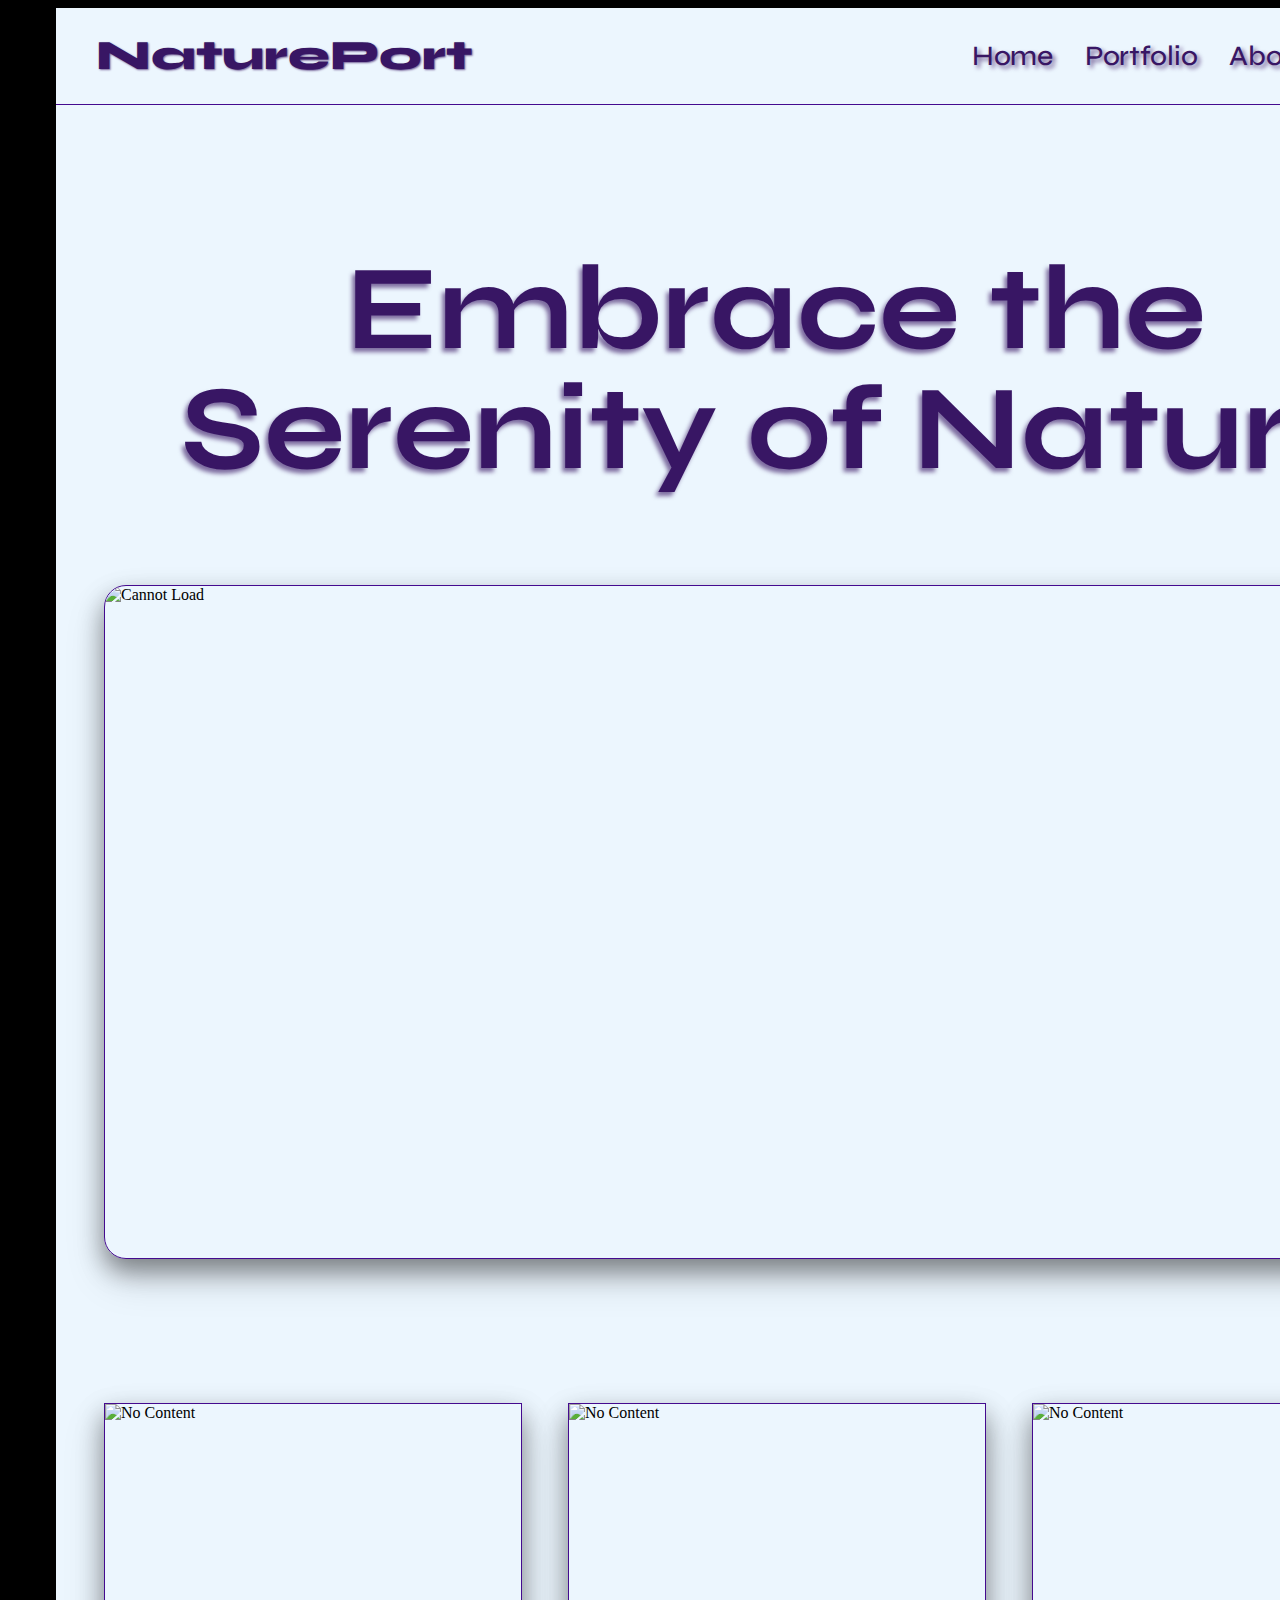
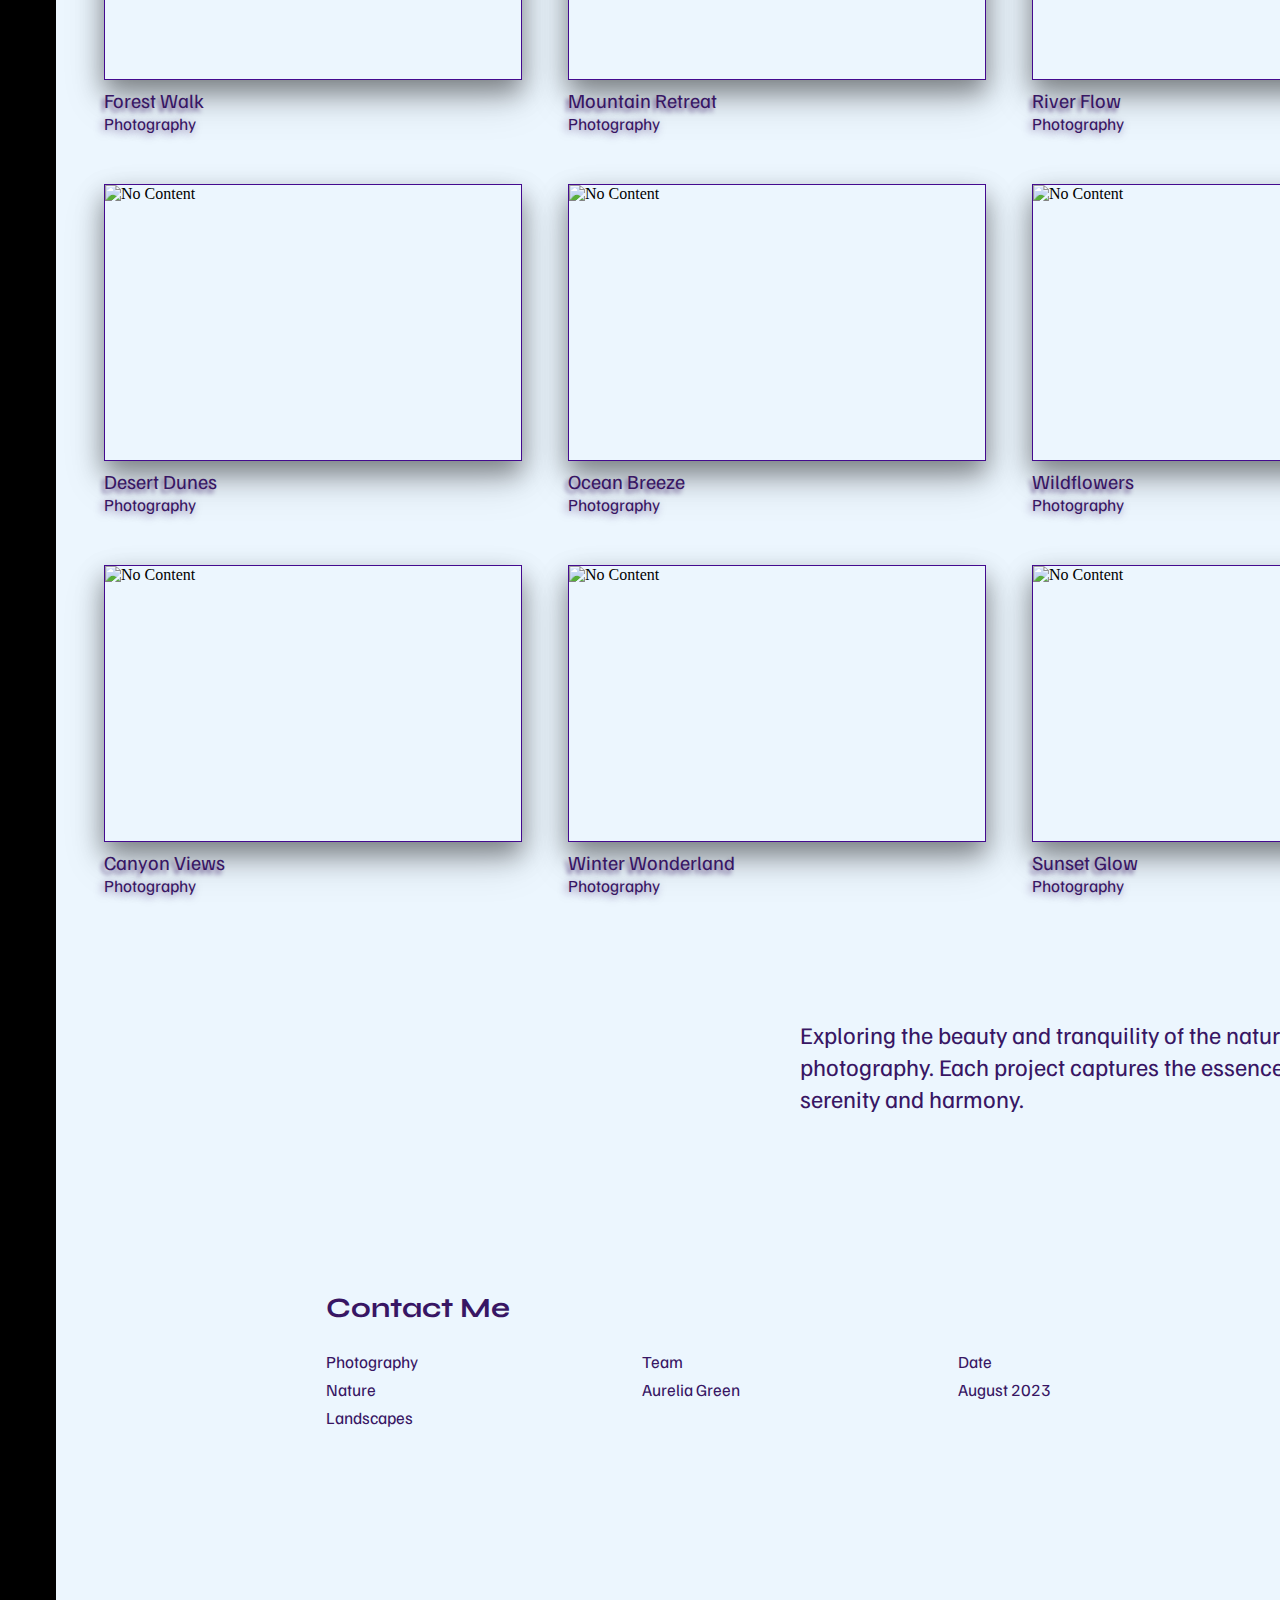
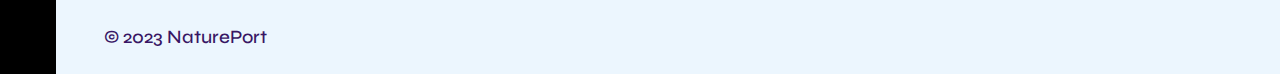
==== index.html @ 9fba2d29 "Deploy" ====
<!DOCTYPE html>
<html lang="en">
<head>
    <meta charset="UTF-8">
    <meta name="viewport" content="width=device-width, initial-scale=1.0">
    <link rel="preconnect" href="https://fonts.googleapis.com">
    <link rel="preconnect" href="https://fonts.gstatic.com" crossorigin>
    <link href="https://fonts.googleapis.com/css2?family=Familjen+Grotesk:ital,wght@0,400..700;1,400..700&family=Space+Mono:ital,wght@0,400;0,700;1,400;1,700&family=Syne:wght@400..800&display=swap" rel="stylesheet">
    <link rel="preconnect" href="https://fonts.googleapis.com">
    <link rel="preconnect" href="https://fonts.gstatic.com" crossorigin>
    <link href="https://fonts.googleapis.com/css2?family=Space+Mono:ital,wght@0,400;0,700;1,400;1,700&family=Syne:wght@400..800&display=swap" rel="stylesheet">
    <link rel="preconnect" href="https://fonts.googleapis.com">
    <link rel="preconnect" href="https://fonts.gstatic.com" crossorigin>
    <link href="https://fonts.googleapis.com/css2?family=Syne:wght@400..800&display=swap" rel="stylesheet">
    <link rel="stylesheet" href="capstone.css">
    <title>NaturePort</title>
</head>
<body>
    <div class="container">
        <div class="title">
            <h1>NaturePort</h1>
        </div>

        <div class="title2">
            <h2>Home</h2>
            <h2>Portfolio</h2>
            <h2>About</h2>
            <h2>Contact</h2>
        </div>
    </div>

    <div class="container2">
        <div class="content">
            <div class="first">
                <h5>Embrace the Serenity of Nature</h5>
                <img src="https://s3-alpha-sig.figma.com/img/91de/c1a8/d7f7d9546821f5ca8e016585865af5c7?Expires=1734912000&Key-Pair-Id=APKAQ4GOSFWCVNEHN3O4&Signature=DdiwvPW1lS5fWxD64xcbgHqzT9naUutQm7zQHlqCvgSKW7Zw3tamJOiIg~HeUlWA-T61ueKqtjWsXJOPK13P3as5RFBHSw-tXiwmHFME-CS6XA3czro1uqgeSIH2SNe7WorTT1lqJSuNHtEB2KhYyc9chYq3VHbdA7xITd2bh-RiTXGdkx2fOIdovnelQo0FleLgKq7AE~XsiJFlGhidDOl8GKE0Q6Ck9dr9~fpntzb8I~~OJse1MMzZIOe2inDPZEb7DUh4N2GgVNbgNEgUYfQJG5zwXpKGqeMAcman4J1u~oAhC57~YzgFZtcCyMcbWYHz-m6nGYt8o5LY9RcmHg__" alt="Cannot Load" class="s1">
            </div>

            <div class="second">
                <div class="row1">
                    <div class="proj">
                        <img src="https://s3-alpha-sig.figma.com/img/ddab/74dc/08d02ea25fc882b8561a48eafc2a3b9b?Expires=1734912000&Key-Pair-Id=APKAQ4GOSFWCVNEHN3O4&Signature=lek3vtmnLu5Kn3OM3WUDhs191RPO1k0mOGfX6NSRtRS7wA8I7H3IOSUKzCokKpFbQaSiIFfGcXWvboM7ZoU8r3BwahXg0AtBal~aBltnapVS6LSM3Kr6fGitJYCnOZwtWi~pUMo9gQ7BJotbO2KviIyXhVmCxdK2zGIdyozoSBopDk0qQ1xxlIylwVNCsXU~PhrdMxIpPLWZtW-Ph0qNp8rHzC-HvEPvM5CFJQyBr5fuDGq9KTXfbk3cAggnBhL4QyyAY5rbH7G-6g9OpX0zMTJMWIAEF9NMe63Fr1WNMabPFXqwGsBRGmcbYGOIQKG-DwBT33eOYFHKzjL~twYluw__" alt="No Content" class="midimg">
                        <div class="text">
                            <h6 class="toph">Forest Walk</h6>
                            <h6 class="bottomh">Photography</h6>
                        </div>
                    </div>
                    <div class="proj">
                        <img src="https://s3-alpha-sig.figma.com/img/bce2/5413/cf9eb91d419363ed24deeda07a744f18?Expires=1734912000&Key-Pair-Id=APKAQ4GOSFWCVNEHN3O4&Signature=V2BwGJ1QyCj4nH6qbMnWjEzg-oGcELRrppVBmd2y4~wdUGPwuVLIbFtA2BdaBsgbswKoLxuy3ebkpCi5n-NnRBQY9XnczTSjBdSySKCNJ2mTqc0N3PePzE5yqmPD9wfK5a4Kt0kGGf4XLYyNdEjqpGKRJHWUm1Yj3CE4PFjQD4fLj~-H9LCS3aCzrQ0pD6rOH5iDhu6hDbuzLm8cRaLUu6TrHCwCcVUpuo5-9W7vaQPv2gOT98lSGHBFDM~ClnYWV4pJCc0B3nvoLjB2KpAOalwweThc5HZbMoVoZisvd8iEG9wlcLEW9OsGOESUMsKvA7Z79WU7YNGSWCuoxdDI~Q__" alt="No Content" class="midimg">
                        <div class="text">
                            <h6 class="toph">Mountain Retreat</h6>
                            <h6 class="bottomh">Photography</h6>
                        </div>
                    </div>
                    <div class="proj">
                        <img src="https://s3-alpha-sig.figma.com/img/d717/fa7a/1a02b8e09365a5456deaac90ca9b86b5?Expires=1734912000&Key-Pair-Id=APKAQ4GOSFWCVNEHN3O4&Signature=odQsxNkL8ZwG55HfNdAM70pXweC1moKBWFw8YrJajTDnpyIWBI3JnCdAcA1IvX39YSJJQ7Qy5qhY-o4~doKV9l6BeWru0eUw-lgi~zf690z0ipsNRy~EXHaSgKxzaWmYYFm-qBkEO17cmMVVf11gjLPSCilichoN4yDUV9GoNF5~sihtWVbqFzvasD0xu46zts5tNoZW4PYAMOdiw4wMz4bSYwJ0Rsjs212H3eiXc-JjX68r36tPV6WSsPfhcMkuESmpvRjdWHFxSpOoE2qrcQ1DYySKxN3geB5bw33jJye6jLH5I8BHpqdaINaac9IQCta8rRuU1~SdjHXrZUPifw__" alt="No Content" class="midimg">
                        <div class="text">
                            <h6 class="toph">River Flow</h6>
                            <h6 class="bottomh">Photography</h6>
                        </div>
                    </div>
                </div>

                <div class="row2">
                    <div class="proj">
                        <img src="https://s3-alpha-sig.figma.com/img/3884/1261/9046d417d5875ab684ed344b1af08535?Expires=1734912000&Key-Pair-Id=APKAQ4GOSFWCVNEHN3O4&Signature=c7CmGWVTA1YkI4L-Y~DMZpoZ5zn4r~jT9Y34TQIvNJmRmRxFAdVg0nzww7niU6WatESAZVMWZQ3pqUHpNJQ7oTYUsjUzaYqEQJuEP1odP9wDYtxcpfXO8LFVfSFsk36lPLrqID8gUc2VEVETVvrhEZWlVaDtrylm63FL6i5qrjCOQbRwS4FGZh5aS8mhZPLnLsXjtEtVM~5N3-ZwsvkBapSYDqmAn4iO~YsUK7Hd0nfAB0VrGxVqaG2WFfwJ8oqzvCB2WuxBEkRqJBrAJzJThstSKE7ZhR3H0k-4-5xvBxm4WIJFPVQBmdrexenqkYG7p94tSxIkW13gvWl3FuHVHg__" alt="No Content" class="midimg">
                        <div class="text">
                            <h6 class="toph">Desert Dunes</h6>
                            <h6 class="bottomh">Photography</h6>
                        </div>
                    </div>
                    <div class="proj">
                        <img src="https://s3-alpha-sig.figma.com/img/944e/f2ac/92d4fbdc2cd7ad79d312eca4557be656?Expires=1734912000&Key-Pair-Id=APKAQ4GOSFWCVNEHN3O4&Signature=G3Yw61Ziq8Kfxi8ZlrPL4Axx5vfgT0ChmflLdgLm~p8vVmq1XgeYX~FeDQC5j~[base64]~-A-iXl4Z6XrsPhkcjqGmmNs4sWFv98rZRaXAiYSI3EXGgltg__" alt="No Content" class="midimg">
                        <div class="text">
                            <h6 class="toph">Ocean Breeze</h6>
                            <h6 class="bottomh">Photography</h6>
                        </div>
                    </div>
                    <div class="proj">
                        <img src="https://s3-alpha-sig.figma.com/img/5ce1/0dca/c82d527811b87da8440891be75f5e31f?Expires=1734912000&Key-Pair-Id=APKAQ4GOSFWCVNEHN3O4&Signature=kEiwECyhKxaBZn0ag0FLHTk5MKpczxepoEN0qHLhdMtUpklwlQhuiF9of3x~tqfAhIb8SYkN6tsJbVaVC404I8~[base64]~plGs4cNC1PzUdVo2vaa~T68VrnpixbpPcu253njfQZF2Ew__" alt="No Content" class="midimg">
                        <div class="text">
                            <h6 class="toph">Wildflowers</h6>
                            <h6 class="bottomh">Photography</h6>
                        </div>
                    </div>
                </div>

                <div class="row3">
                    <div class="proj">
                        <img src="https://s3-alpha-sig.figma.com/img/a6e0/8c18/2bc4e0a33e88a38ead8ace24e47f6e29?Expires=1734912000&Key-Pair-Id=APKAQ4GOSFWCVNEHN3O4&Signature=gyWGu7ODzXZenrSYkppoGZHLTAVssDyrbMntaxP23dEO3CME9OrTTrTkZQYb17pnvajdK14N6ErI8BAiqqKK2qb0hkX4I5zbdA1TWLwP5Ylad7gJtx-ont~RG0-DYgMcADzdRcx3P~TekKUf5L03gTSn8pPXgyavc0mUcsqiNP9awSjI4E7wt6EFzAlAAN5E3Zl6s6CQC4z7w1iIM9b-G~LlX~5SWMzr74ofjiUo1Nd-wp7jr1WGqgTAGf-a4WsLGFE178t7160uED6xzhAtkxF~MBN2dfBGvJ9NDCaWPqatIJdjhCdH2Q6tBxbhiUTjQMzp5FMh8zrExMGKjwbsVA__" alt="No Content" class="midimg">
                        <div class="text">
                            <h6 class="toph">Canyon Views</h6>
                            <h6 class="bottomh">Photography</h6>
                        </div>
                    </div>
                    <div class="proj">
                        <img src="https://s3-alpha-sig.figma.com/img/a0c6/2319/87007b514f3e74a9729501076c7ee107?Expires=1734912000&Key-Pair-Id=APKAQ4GOSFWCVNEHN3O4&Signature=lK32-xgQrI2Q~y8ad6Ty~uxGwix~MyNzLx14CEIho1BD4rgjR33FxlyAiXB1c2Ot3YA8pWJJOiox1XZiPrnpp0OsqG1kgUuuMmhEYPsSP~HDyZuh1Ut2m~yJStMHHV1ZRckaOsGfk8nAVahcguDd6XFPn~dnTD6AzsmJ1ttyickIcIcelIb5BouwahdeLkA2svuuxQI~PMBGcOhzMQpVmBNmP~kOHGlgmn~shA6YY6XLOqNLw1W~ELU8v3NE9GeudiVuJ87Em5OYFXmKjhb-dspnmjpOVMqgDKu9ymLmFm8osMvWCIqwmp05AhpezKEm7UxBl4jqG4vysO~oKSEKXA__" alt="No Content" class="midimg">
                        <div class="text">
                            <h6 class="toph">Winter Wonderland</h6>
                            <h6 class="bottomh">Photography</h6>
                        </div>
                    </div>
                    <div class="proj">
                        <img src="https://s3-alpha-sig.figma.com/img/463d/55dc/2ef3efe1e716ce70609241a4a633e537?Expires=1734912000&Key-Pair-Id=APKAQ4GOSFWCVNEHN3O4&Signature=Vh5EdUmeaoPPfcq71oH9-61J-1~lAhDTslBNkxTwzSMvMdxvtRUsElf6OiThulqzsKsmWp6YNxC8G-4NwPRu40LRLrHR4W-8q4ciphgAZiCQon1gNCvDfXWdBg7aXqFU0-WCMruzATvRMZ42KGQppwQpirBUVMzY4U9CmDXi4jzri0WLT1d9ydawkf2spSi9lmCrYfH2OtmS3l~6Fav1yKCq4V5fHGC02n8k9hY9BIxhQEZaPELwrubNcTowyAamkE6uqZPmXWZWS0ZorVRQJuQX7IePpTUFEu2Q913Hoc0tfMvjh23Pono3Ib~oMPFNUQ0KW~IsZFtc4yFJnn99OA__" alt="No Content" class="midimg">
                        <div class="text">
                            <h6 class="toph">Sunset Glow</h6>
                            <h6 class="bottomh">Photography</h6>
                        </div>
                    </div>
                </div>
            </div>

            <div class="third">
                <div class="space"></div>
                <div class="parahead">
                    <p class="para">Exploring the beauty and tranquility of the natural world through photography. Each project captures the essence of nature's serenity and harmony.</p>
                </div>
            </div>

            <div class="fourth">
                <h6 class="tophead">Contact Me</h6>
                <div class="bothead">
                    <div class="bot1">
                        <h6 class="fourtext">Photography</h6>
                        <h6 class="fourtext">Nature</h6>
                        <h6 class="fourtext">Landscapes</h6>
                        <h6 class="fourtext1"></h6>
                        <h6 class="fourtext1"></h6>
                    </div>
                    <div class="bot2">
                        <h6 class="fourtext">Team</h6>
                        <h6 class="fourtext">Aurelia Green</h6>
                        <h6 class="fourtext1"></h6>
                        <h6 class="fourtext1"></h6>
                        <h6 class="fourtext1"></h6>
                    </div>
                    <div class="bot3">
                        <h6 class="fourtext">Date</h6>
                        <h6 class="fourtext">August 2023</h6>
                    </div>
                </div>
            </div>
        </div>
    </div>

    <div class="container3">
        <div class="foot">
            <div class="f1">
                <h3>© 2023 NaturePort</h3>
            </div>

            <div class="f2">
                <h4>
                    Contact
                </h4>
            </div>
        </div>
    </div>
</body>
</html>
---- capstone.css ----
body{
    width: 1440px;
    height: 3249px;
    background-color: black;
    display: flex;
    flex-direction: column;
    padding: 0 48px 0 48px;
    top: -1152px;
    left: -97px;
    transition: transform 0.3s ease;
}
/* First Container */
.container{
    height: 80px;
    width: 1344px;
    display: flex;
    flex-direction: row;
    justify-content: space-between;
    background-color: #ECF6FE;
    border-bottom: 1px solid #440A8F;
    padding: 16px 48px 16px 48px;
    transition: transform 0.3s ease;
}
.title{
    height: 48px;
    width: 360px;
    gap: 12px;
    display: flex;
    justify-content: center;
    align-items: center;
}
h1{
    height: 27px;
    font-family: Syne;
    font-size: 42px;
    font-weight: 800;
    line-height: 42px;
    letter-spacing: -4%;
    color: #381664;
    text-shadow: 1px 1px 2px rgba(56,22,100,0.66);
}
.title2{
    display: flex;
    flex-direction: row;
    gap: 32px;
    height: 32px;
    width: 476px;
    align-items: center;
    padding-top: 16px;
    padding-bottom: 16px;
}
h2{
    font-family: Syne;
    font-size: 28px;
    font-weight: 500;
    line-height: 32px;
    letter-spacing: -0.01em;
    text-align: left;
    text-underline-position: from-font;
    text-decoration-skip-ink: none;
    color: #381664;
    text-shadow: 3px 3px 4px rgba(56,22,100,0.66);
    transition: transform 0.3s ease;
}
h2:hover{
    cursor: pointer;
    font-weight: 600;
    filter: saturate(2.7);
    padding: 8px;
    border-radius: 12px;
    box-shadow: 0 11px 12px rgba(0, 0, 0, 0.4), 0 10px 20px rgba(0, 0, 0, 0.2);
    transform: translateY(-3px);
}
/* Second Container */
.container2{
    height: 3001px;
    width: 1344px;
    background-color: #ECF6FE;
    padding: 48px;
    margin: 0;
    transition: transform 0.3s ease;
}
.content{
    height: 2905px;
    width: 1344px;
    display: flex;
    flex-direction: column;
    margin: 0;
}
.first{
    height: 1152px;
    width: 1344px;
    border-bottom: 1px;
    padding-top: 96px;
    padding-bottom: 96px;
    display: flex;
    flex-direction: column;
    margin: 0;
    gap: 48px;
}
h5{
    height: 240px;
    width: 1344px;
    font-family: Syne;
    font-weight: 700;
    font-size: 120px;
    line-height: 120px;
    letter-spacing: -2%;
    text-align: center;
    color: #381664;
    margin-bottom: 48px;
    margin-top: 0;
    text-shadow: -3px 4px 4px rgba(56,22,100,0.61);
}
.s1{
    height: 672px;
    width: 1344px;
    border: 1px solid #440A8F;
    border-radius: 22px;
    margin: 0;
}
.second{
    height: 1191px;
    width: 1344px;
    border-bottom: 1px;
    display: flex;
    flex-direction: column;
    margin: 0;
    padding-bottom: 0;
}
.row1{
    height: 429px;
    width: 1344px;
    padding-top: 48px;
    padding-bottom: 48px;
    gap: 48px;
    display: flex;
    flex-direction: row;
}
.proj{
    width: 416px;
    height: 333px;
    gap: 8px;
    display: flex;
    flex-direction: column;
}
img{
    box-shadow: 0 12px 24px rgba(0, 0, 0, 0.4), 0 20px 40px rgba(0, 0, 0, 0.15);
    transition: transform 0.3s ease;
}
img:hover {
    box-shadow: 0 18px 36px rgba(0, 0, 0, 0.7), 0 30px 60px rgba(0, 0, 0, 0.2);
    transform: translateY(-4px) translateX(9px);
    cursor: pointer;
    filter: saturate(1.5);
    border-radius: 20px;
}
.text{
    width: 416px;
    height: 48px;
}
.toph{
    width: 416px;
    height: 24px;
    font-family: Familjen Grotesk;
    font-weight: 400;
    line-height: 24px;
    font-size: 20px;
    color: #381664;
    margin: 0;
    padding: 0;
    transition: transform 0.3s ease;
    text-shadow: -3px 4px 4px rgba(56,22,100,0.61);
}
.toph:hover{
    cursor: pointer;
    font-weight: 900;
    text-shadow: 2px 2px 4px rgba(0, 0, 0, 0.3);
    transform: translateX(8px);
}
.bottomh{
    width: 416px;
    height: 24px;
    font-family: Familjen Grotesk;
    font-weight: 400;
    line-height: 24px;
    font-size: 17px;
    color: #381664;
    margin: 0;
    padding: 0;
    transition: transform 0.3s ease;
    text-shadow: -2px 2px 9px rgba(56,22,100,0.61);
}
.row2,.row3{
    width: 1344px;
    height: 381px;
    padding-bottom: 48px;
    gap: 48px;
    display: flex;
    flex-direction: row;
    margin: 0;
}
.midimg{
    width: 416px;
    height: 277px;
    border: 1px solid #440A8F;
    margin: 0;
}
.third{
    height: 250px;
    width: 1344px;
    display: flex;
    flex-direction: row;
    gap: 48px;
    padding-top: 48px;
    padding-bottom: 48px;
}
.space{
    width: 648px;
    height: 154px;
}
.para{
    width: 648px;
    height: 154px;
    font-family: Familjen Grotesk;
    font-size: 24px;
    font-weight: 400;
    line-height: 32px;
    letter-spacing: -0.5%;
    color: #381664;
    transition: transform 0.3s ease;
}
.parahead{
    transition: transform 0.3s ease;
}
.parahead:hover{
    filter: saturate(2);
    text-shadow: 2px 2px 4px rgba(0, 0, 0, 0.3);
    transform: translateX(-12px);
    border-radius: 10px;
    padding: 0 3px 0 3px;
    margin: 0;
    
}
.fourth{
    height: 312px;
    width: 1344px;
    border-bottom: 1px;
    padding: 48px 0 48px 0;
    gap: 24px;
    display: flex;
    flex-direction: column;
    justify-content: center;
    align-items: center;
    margin: 0;
}
.tophead{
    width: 900px;
    height: 32px;
    max-width: 900px;
    font-family: Syne;
    font-weight: 700;
    font-size: 28px;
    line-height: 32px;
    letter-spacing: -1%;
    color: #381664;
    margin: 0;
    padding: 0;
    transition: transform 0.3s ease;
}
.tophead:hover{
    filter: saturate(3);
    text-shadow: 2px 2px 4px rgba(0, 0, 0, 0.3);
    transform: translateY(-6px);
    font-weight: 720;
}
.bothead{
    width: 900px;
    height: 160px;
    max-width: 900px;
    gap: 48px;
    display: flex;
    flex-direction: row;
    margin: 0;
    padding: 0;
}
.bot1{
    width: 268px;
    height: 84px;
    margin: 0;
    padding: 0;
}
.bot2{
    width: 268px;
    height: 56px;
    margin: 0;
    padding: 0;
}
.bot3{
    width: 268px;
    height: 56px;
    margin: 0;
    padding: 0;
}
.fourtext{
    width: 268px;
    height: 28px;
    font-family: Familjen Grotesk;
    font-weight: 400;
    font-size: 17px;
    line-height: 28px;
    color: #381664;
    margin: 0;
    padding: 0;
    transition: transform 0.3s ease;
}
.fourtext:hover{
    font-weight: 500;
    text-shadow: 2px 2px 4px rgba(0, 0, 0, 0.3);
    transform: translateX(8px);
    border-radius: 5px;
}

/* Third */
.container3{
    width: 1344px;
    height: 168px;
    background-color: #ECF6FE;
    padding: 96px 48px 24px 48px;
    border-top: 1px;
    display: flex;
    flex-direction: column;
    justify-content: space-between;
    gap: 24px;
    margin: 0;
    transition: transform 0.3s ease;
}
.foot{
    height: 48px;
    width: 1344px;
    justify-content: space-between;
    display: flex;
    flex-direction: row;
}
.f1{
    width: 240px;
    height: 32px;
    gap: 32px;
}
h3{
    font-family: Syne;
    font-weight: 500;
    size: 28px;
    line-height: 32px;
    letter-spacing: 1%;
    color: #381664;
    width: 240px;
    height: 32px;
}
.f2{
    width: 134px;
    height: 48px;
    border-radius: 8px;
    border: 1px solid #440A8F;
    display: flex;
    justify-content: center;
    align-items: center;
    transition: transform 0.2s ease;
    cursor: pointer;
}
.f2:hover{
    box-shadow: 0 18px 36px rgba(0, 0, 0, 0.4), 0 30px 60px rgba(0, 0, 0, 0.2);
    transform: translateX(-6px) translateY(-3px) translateZ(-5px);
}
h4{
    width: 86px;
    height: 24px;
    font-family: Space Mono;
    font-weight: 700;
    font-size: 20px;
    line-height: 24px;
    color: #381664;
    text-shadow: 2px 2px 4px rgba(0, 0, 0, 0.3);
    transition: transform 0.3s ease;
}
/* Extras */
/* Some got shifted upwards */
h1:hover{
    cursor: pointer;
    filter: brightness(1.4);
}
.midimg:hover{
    animation: image 1.5s ease-in;
    animation-timing-function: linear;
}
@keyframes image {
    0%{
        transform: rotate(0deg) scale(1);
    }
    25%{
        transform: rotate(7deg) scale(1.07);
    }
    50%{
        transform: rotate(0deg) scale(1);
    }
    75%{
        transform: rotate(-7deg)  scale(1.07);
    }
    100%{
        transform: rotate(0deg) scale(1);
    }
}
@media screen and (max-width: 768px){
    body{
            width: 768px;
            padding-left: 12px;
            padding-right: 12px;
    }
    .container,.container2,.content,.container3{
        width: 700px;
        padding-left: 12px;
        padding-right: 12px;
        height: auto;
    }
    h1{
        font-size: 29px;
    }
    .title{
        padding-right: 80px;
    }
    h2{
        font-size: 18px;
        font-weight: 200;
    }
    .first{
        width: 700px;
        padding: 0;
        gap: 0px;
        height: 580px;
    }
    h5{
        width: 700px;
        font-size: 60px;
        padding: 0;
        line-height: 72px;
        margin: 0;
        height: 160px;
    }
    .container{
        padding-top: 1px;
        padding-bottom: 1px;
    }
    .container2{
        height: 4300px;
    }
    .content{
        height: 4300px;
    }
    .s1{
        width: 678px;
        height: auto;
        margin: 0;
        padding-bottom: 0;
    }
    .second{
        width: 700px;
        padding: 35px 0 0 0;
        margin: 0;
        gap: 0;
        height: 4300px;
    }
    .row1,.row2,.row3{
        width: 700px;
        display: flex;
        flex-direction: column;
        padding: 10px 10px 10px 0;
        height: auto;
        justify-content: center;
        align-items: center;
    }
    .third{
        width: 700px;
        display: flex;
        align-items: center;
        padding: 30px 0 0 0;
        height: 400px;
    }
    .space{
        display: none;
    }
    .para{
        font-size: 20px;
        text-align: center;
        margin: 0;
        padding: 0;
        font-weight: 500;
    }
    .fourth{
        width: 700px;
    }
    .tophead{
        width: 700px;
        text-align: center;
        font-size: 32px;
    }
    .bothead{
        width: 700px;
        display: flex;
        padding: 0;
        margin: 0;
        gap: 0;
    }
    .fourtext{
        width: 150px;
    }
    .bot1,.bot2,.bot3{
        display: flex;
        flex-direction: column;
        align-items: center;
    }
    .foot{
        width: 700px;
        display: flex;
        flex-direction: row;
        justify-content: space-between;
    }
}
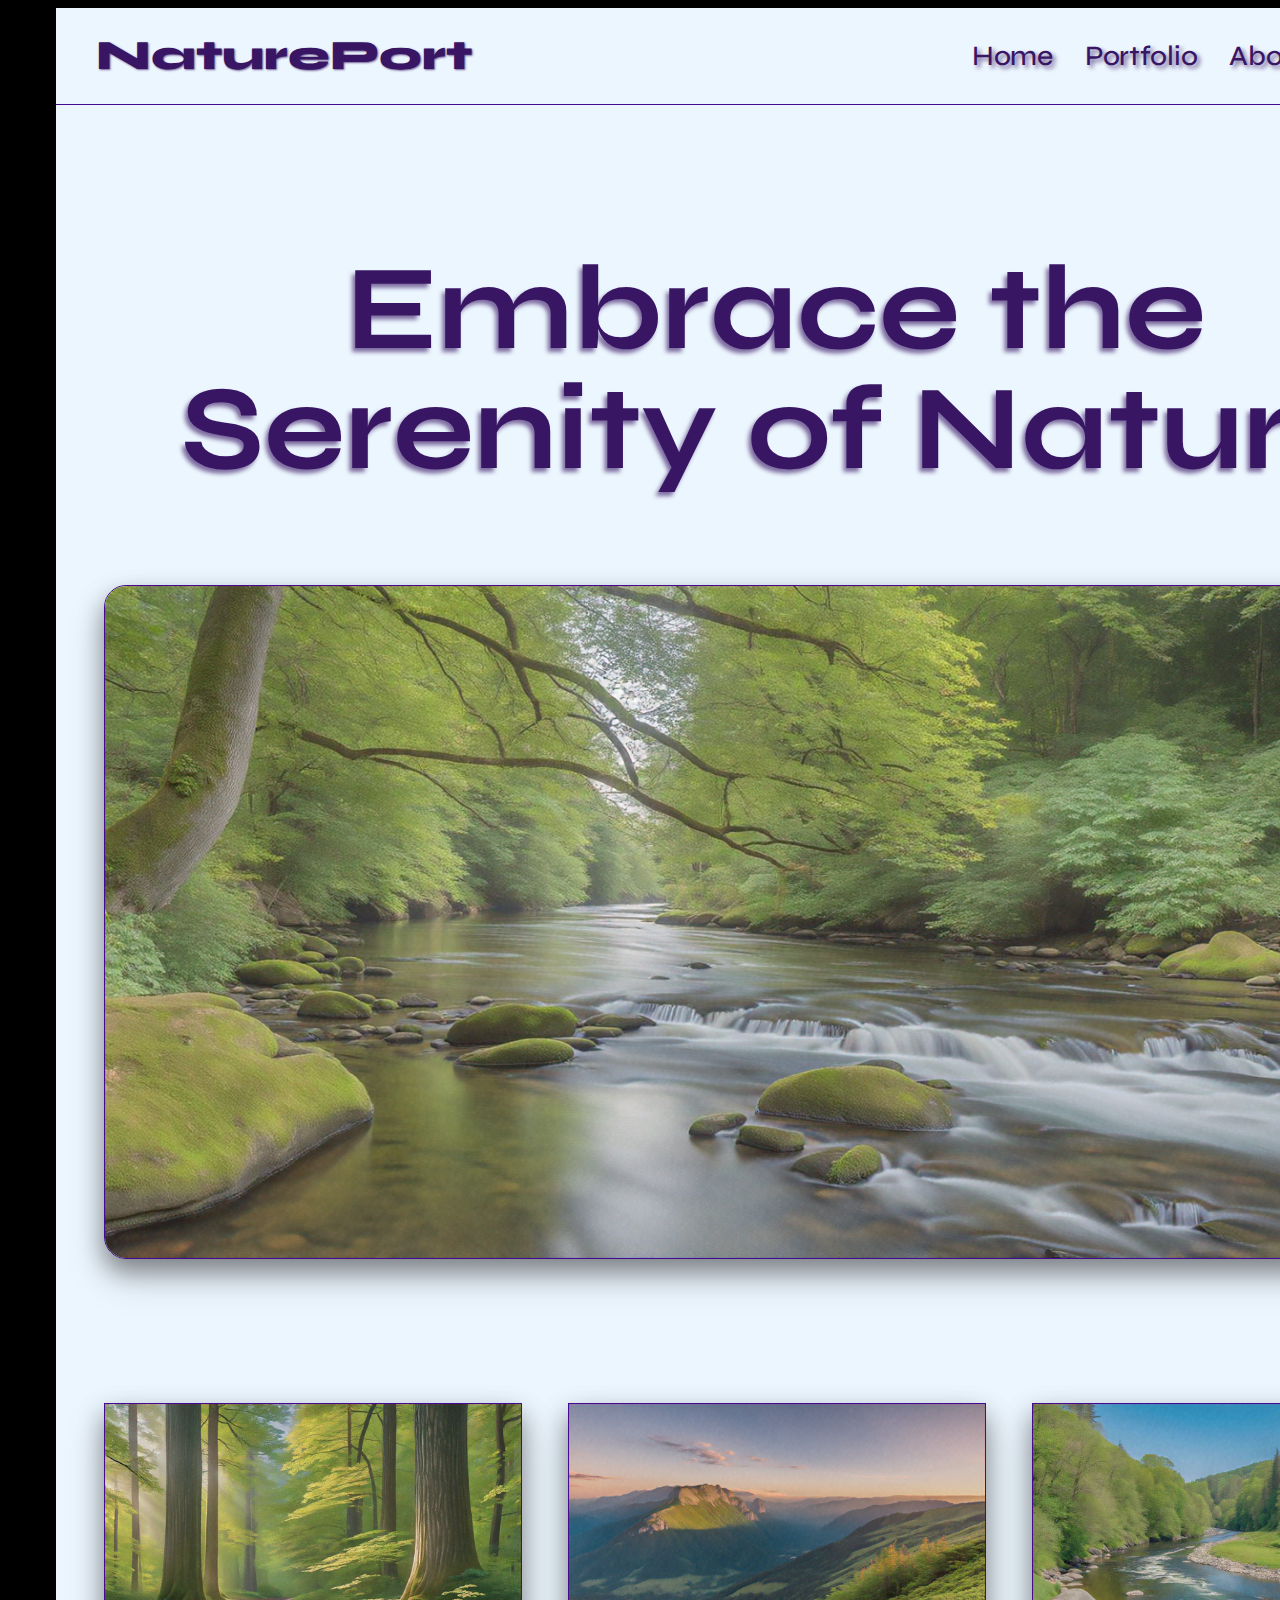
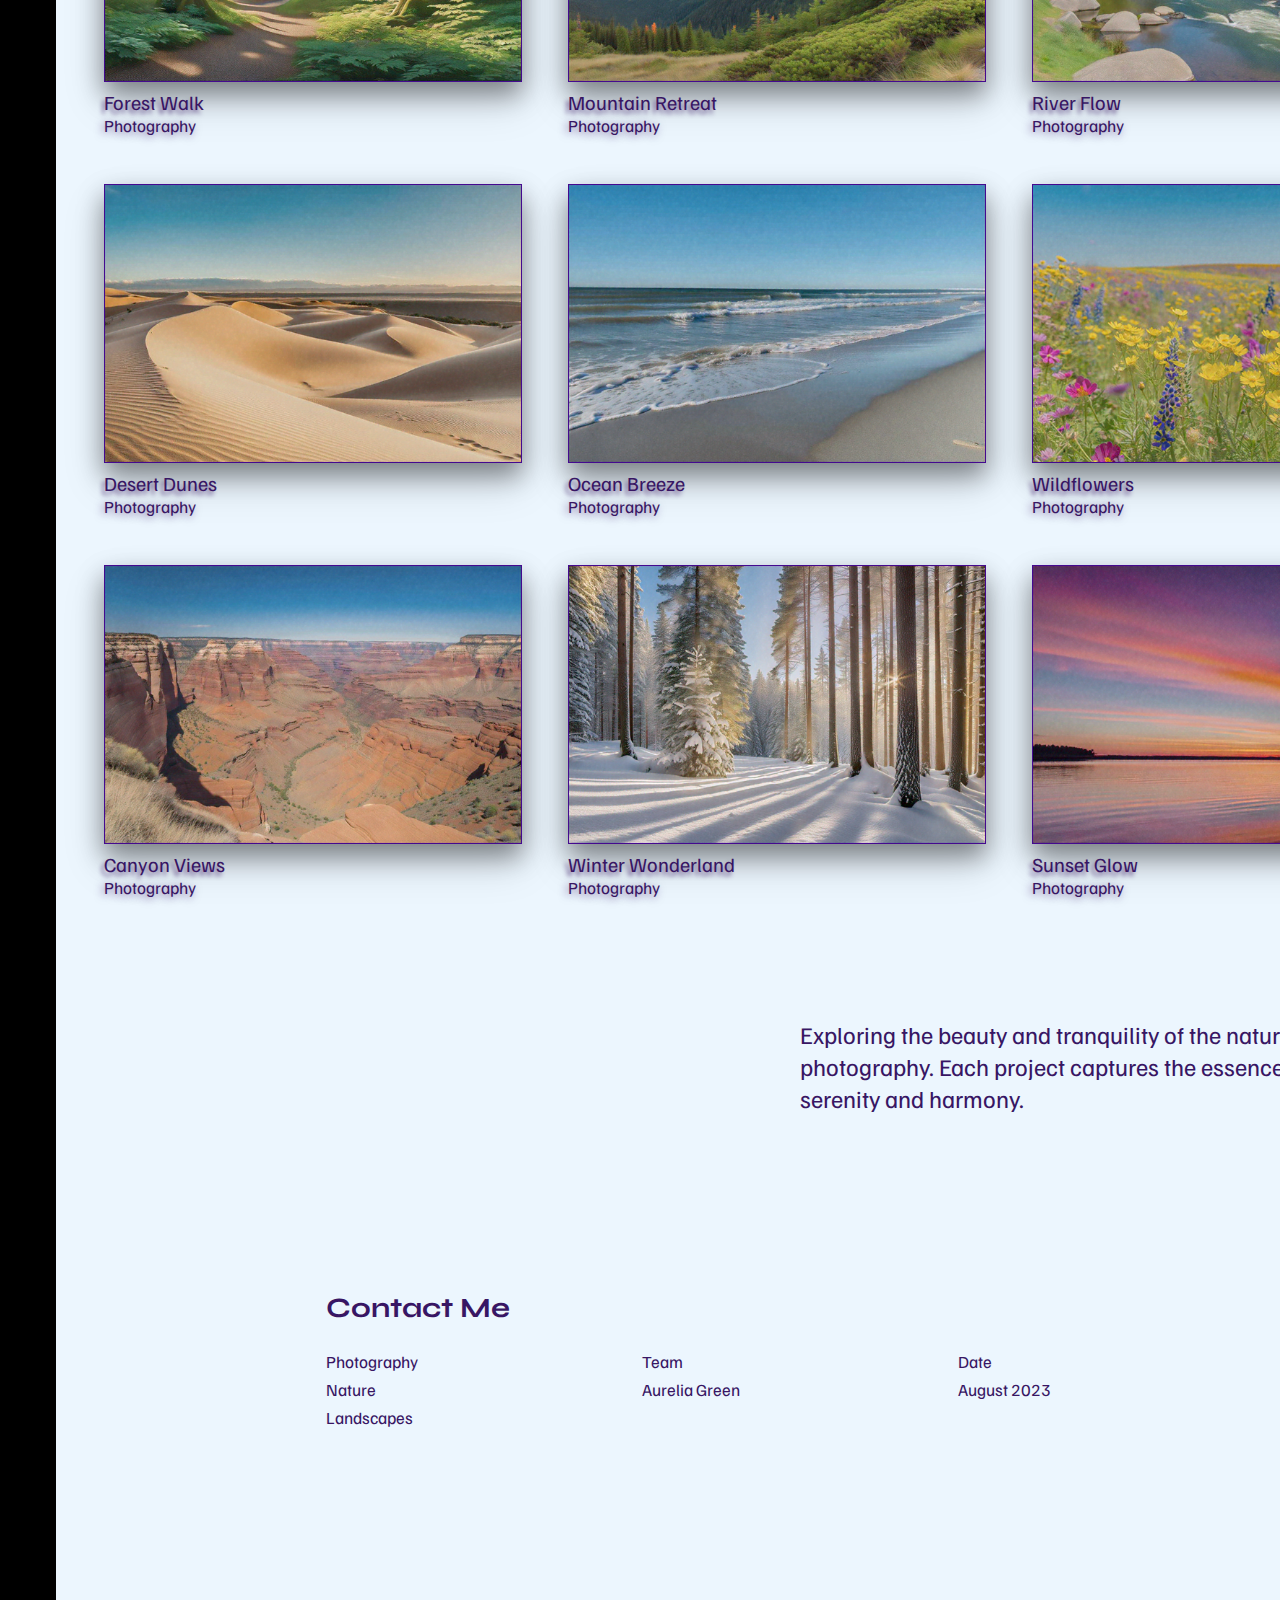
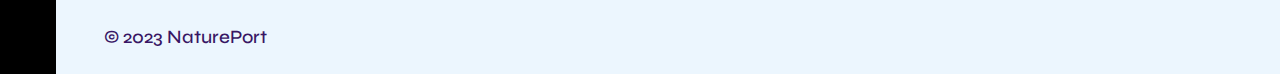
==== commit 22728eee: "Images modification" ====
--- a/index.html
+++ b/index.html
@@ -12,7 +12,7 @@
     <link rel="preconnect" href="https://fonts.googleapis.com">
     <link rel="preconnect" href="https://fonts.gstatic.com" crossorigin>
     <link href="https://fonts.googleapis.com/css2?family=Syne:wght@400..800&display=swap" rel="stylesheet">
-    <link rel="stylesheet" href="capstone.css">
+    <link rel="stylesheet" href="style.css">
     <title>NaturePort</title>
 </head>
 <body>
@@ -33,27 +33,27 @@
         <div class="content">
             <div class="first">
                 <h5>Embrace the Serenity of Nature</h5>
-                <img src="https://s3-alpha-sig.figma.com/img/91de/c1a8/d7f7d9546821f5ca8e016585865af5c7?Expires=1734912000&Key-Pair-Id=APKAQ4GOSFWCVNEHN3O4&Signature=DdiwvPW1lS5fWxD64xcbgHqzT9naUutQm7zQHlqCvgSKW7Zw3tamJOiIg~HeUlWA-T61ueKqtjWsXJOPK13P3as5RFBHSw-tXiwmHFME-CS6XA3czro1uqgeSIH2SNe7WorTT1lqJSuNHtEB2KhYyc9chYq3VHbdA7xITd2bh-RiTXGdkx2fOIdovnelQo0FleLgKq7AE~XsiJFlGhidDOl8GKE0Q6Ck9dr9~fpntzb8I~~OJse1MMzZIOe2inDPZEb7DUh4N2GgVNbgNEgUYfQJG5zwXpKGqeMAcman4J1u~oAhC57~YzgFZtcCyMcbWYHz-m6nGYt8o5LY9RcmHg__" alt="Cannot Load" class="s1">
+                <img src="mainimg.png" alt="Cannot Load" class="s1">
             </div>
 
             <div class="second">
                 <div class="row1">
                     <div class="proj">
-                        <img src="https://s3-alpha-sig.figma.com/img/ddab/74dc/08d02ea25fc882b8561a48eafc2a3b9b?Expires=1734912000&Key-Pair-Id=APKAQ4GOSFWCVNEHN3O4&Signature=lek3vtmnLu5Kn3OM3WUDhs191RPO1k0mOGfX6NSRtRS7wA8I7H3IOSUKzCokKpFbQaSiIFfGcXWvboM7ZoU8r3BwahXg0AtBal~aBltnapVS6LSM3Kr6fGitJYCnOZwtWi~pUMo9gQ7BJotbO2KviIyXhVmCxdK2zGIdyozoSBopDk0qQ1xxlIylwVNCsXU~PhrdMxIpPLWZtW-Ph0qNp8rHzC-HvEPvM5CFJQyBr5fuDGq9KTXfbk3cAggnBhL4QyyAY5rbH7G-6g9OpX0zMTJMWIAEF9NMe63Fr1WNMabPFXqwGsBRGmcbYGOIQKG-DwBT33eOYFHKzjL~twYluw__" alt="No Content" class="midimg">
+                        <img src="first.png" alt="No Content" class="midimg">
                         <div class="text">
                             <h6 class="toph">Forest Walk</h6>
                             <h6 class="bottomh">Photography</h6>
                         </div>
                     </div>
                     <div class="proj">
-                        <img src="https://s3-alpha-sig.figma.com/img/bce2/5413/cf9eb91d419363ed24deeda07a744f18?Expires=1734912000&Key-Pair-Id=APKAQ4GOSFWCVNEHN3O4&Signature=V2BwGJ1QyCj4nH6qbMnWjEzg-oGcELRrppVBmd2y4~wdUGPwuVLIbFtA2BdaBsgbswKoLxuy3ebkpCi5n-NnRBQY9XnczTSjBdSySKCNJ2mTqc0N3PePzE5yqmPD9wfK5a4Kt0kGGf4XLYyNdEjqpGKRJHWUm1Yj3CE4PFjQD4fLj~-H9LCS3aCzrQ0pD6rOH5iDhu6hDbuzLm8cRaLUu6TrHCwCcVUpuo5-9W7vaQPv2gOT98lSGHBFDM~ClnYWV4pJCc0B3nvoLjB2KpAOalwweThc5HZbMoVoZisvd8iEG9wlcLEW9OsGOESUMsKvA7Z79WU7YNGSWCuoxdDI~Q__" alt="No Content" class="midimg">
+                        <img src="second.png" alt="No Content" class="midimg">
                         <div class="text">
                             <h6 class="toph">Mountain Retreat</h6>
                             <h6 class="bottomh">Photography</h6>
                         </div>
                     </div>
                     <div class="proj">
-                        <img src="https://s3-alpha-sig.figma.com/img/d717/fa7a/1a02b8e09365a5456deaac90ca9b86b5?Expires=1734912000&Key-Pair-Id=APKAQ4GOSFWCVNEHN3O4&Signature=odQsxNkL8ZwG55HfNdAM70pXweC1moKBWFw8YrJajTDnpyIWBI3JnCdAcA1IvX39YSJJQ7Qy5qhY-o4~doKV9l6BeWru0eUw-lgi~zf690z0ipsNRy~EXHaSgKxzaWmYYFm-qBkEO17cmMVVf11gjLPSCilichoN4yDUV9GoNF5~sihtWVbqFzvasD0xu46zts5tNoZW4PYAMOdiw4wMz4bSYwJ0Rsjs212H3eiXc-JjX68r36tPV6WSsPfhcMkuESmpvRjdWHFxSpOoE2qrcQ1DYySKxN3geB5bw33jJye6jLH5I8BHpqdaINaac9IQCta8rRuU1~SdjHXrZUPifw__" alt="No Content" class="midimg">
+                        <img src="third.png" alt="No Content" class="midimg">
                         <div class="text">
                             <h6 class="toph">River Flow</h6>
                             <h6 class="bottomh">Photography</h6>
@@ -63,21 +63,21 @@
 
                 <div class="row2">
                     <div class="proj">
-                        <img src="https://s3-alpha-sig.figma.com/img/3884/1261/9046d417d5875ab684ed344b1af08535?Expires=1734912000&Key-Pair-Id=APKAQ4GOSFWCVNEHN3O4&Signature=c7CmGWVTA1YkI4L-Y~DMZpoZ5zn4r~jT9Y34TQIvNJmRmRxFAdVg0nzww7niU6WatESAZVMWZQ3pqUHpNJQ7oTYUsjUzaYqEQJuEP1odP9wDYtxcpfXO8LFVfSFsk36lPLrqID8gUc2VEVETVvrhEZWlVaDtrylm63FL6i5qrjCOQbRwS4FGZh5aS8mhZPLnLsXjtEtVM~5N3-ZwsvkBapSYDqmAn4iO~YsUK7Hd0nfAB0VrGxVqaG2WFfwJ8oqzvCB2WuxBEkRqJBrAJzJThstSKE7ZhR3H0k-4-5xvBxm4WIJFPVQBmdrexenqkYG7p94tSxIkW13gvWl3FuHVHg__" alt="No Content" class="midimg">
+                        <img src="fourth.png" alt="No Content" class="midimg">
                         <div class="text">
                             <h6 class="toph">Desert Dunes</h6>
                             <h6 class="bottomh">Photography</h6>
                         </div>
                     </div>
                     <div class="proj">
-                        <img src="https://s3-alpha-sig.figma.com/img/944e/f2ac/92d4fbdc2cd7ad79d312eca4557be656?Expires=1734912000&Key-Pair-Id=APKAQ4GOSFWCVNEHN3O4&Signature=G3Yw61Ziq8Kfxi8ZlrPL4Axx5vfgT0ChmflLdgLm~p8vVmq1XgeYX~FeDQC5j~[base64]~-A-iXl4Z6XrsPhkcjqGmmNs4sWFv98rZRaXAiYSI3EXGgltg__" alt="No Content" class="midimg">
+                        <img src="fifth.png" alt="No Content" class="midimg">
                         <div class="text">
                             <h6 class="toph">Ocean Breeze</h6>
                             <h6 class="bottomh">Photography</h6>
                         </div>
                     </div>
                     <div class="proj">
-                        <img src="https://s3-alpha-sig.figma.com/img/5ce1/0dca/c82d527811b87da8440891be75f5e31f?Expires=1734912000&Key-Pair-Id=APKAQ4GOSFWCVNEHN3O4&Signature=kEiwECyhKxaBZn0ag0FLHTk5MKpczxepoEN0qHLhdMtUpklwlQhuiF9of3x~tqfAhIb8SYkN6tsJbVaVC404I8~[base64]~plGs4cNC1PzUdVo2vaa~T68VrnpixbpPcu253njfQZF2Ew__" alt="No Content" class="midimg">
+                        <img src="sixth.png" alt="No Content" class="midimg">
                         <div class="text">
                             <h6 class="toph">Wildflowers</h6>
                             <h6 class="bottomh">Photography</h6>
@@ -87,21 +87,21 @@
 
                 <div class="row3">
                     <div class="proj">
-                        <img src="https://s3-alpha-sig.figma.com/img/a6e0/8c18/2bc4e0a33e88a38ead8ace24e47f6e29?Expires=1734912000&Key-Pair-Id=APKAQ4GOSFWCVNEHN3O4&Signature=gyWGu7ODzXZenrSYkppoGZHLTAVssDyrbMntaxP23dEO3CME9OrTTrTkZQYb17pnvajdK14N6ErI8BAiqqKK2qb0hkX4I5zbdA1TWLwP5Ylad7gJtx-ont~RG0-DYgMcADzdRcx3P~TekKUf5L03gTSn8pPXgyavc0mUcsqiNP9awSjI4E7wt6EFzAlAAN5E3Zl6s6CQC4z7w1iIM9b-G~LlX~5SWMzr74ofjiUo1Nd-wp7jr1WGqgTAGf-a4WsLGFE178t7160uED6xzhAtkxF~MBN2dfBGvJ9NDCaWPqatIJdjhCdH2Q6tBxbhiUTjQMzp5FMh8zrExMGKjwbsVA__" alt="No Content" class="midimg">
+                        <img src="seventh.png" alt="No Content" class="midimg">
                         <div class="text">
                             <h6 class="toph">Canyon Views</h6>
                             <h6 class="bottomh">Photography</h6>
                         </div>
                     </div>
                     <div class="proj">
-                        <img src="https://s3-alpha-sig.figma.com/img/a0c6/2319/87007b514f3e74a9729501076c7ee107?Expires=1734912000&Key-Pair-Id=APKAQ4GOSFWCVNEHN3O4&Signature=lK32-xgQrI2Q~y8ad6Ty~uxGwix~MyNzLx14CEIho1BD4rgjR33FxlyAiXB1c2Ot3YA8pWJJOiox1XZiPrnpp0OsqG1kgUuuMmhEYPsSP~HDyZuh1Ut2m~yJStMHHV1ZRckaOsGfk8nAVahcguDd6XFPn~dnTD6AzsmJ1ttyickIcIcelIb5BouwahdeLkA2svuuxQI~PMBGcOhzMQpVmBNmP~kOHGlgmn~shA6YY6XLOqNLw1W~ELU8v3NE9GeudiVuJ87Em5OYFXmKjhb-dspnmjpOVMqgDKu9ymLmFm8osMvWCIqwmp05AhpezKEm7UxBl4jqG4vysO~oKSEKXA__" alt="No Content" class="midimg">
+                        <img src="eighth.png" alt="No Content" class="midimg">
                         <div class="text">
                             <h6 class="toph">Winter Wonderland</h6>
                             <h6 class="bottomh">Photography</h6>
                         </div>
                     </div>
                     <div class="proj">
-                        <img src="https://s3-alpha-sig.figma.com/img/463d/55dc/2ef3efe1e716ce70609241a4a633e537?Expires=1734912000&Key-Pair-Id=APKAQ4GOSFWCVNEHN3O4&Signature=Vh5EdUmeaoPPfcq71oH9-61J-1~lAhDTslBNkxTwzSMvMdxvtRUsElf6OiThulqzsKsmWp6YNxC8G-4NwPRu40LRLrHR4W-8q4ciphgAZiCQon1gNCvDfXWdBg7aXqFU0-WCMruzATvRMZ42KGQppwQpirBUVMzY4U9CmDXi4jzri0WLT1d9ydawkf2spSi9lmCrYfH2OtmS3l~6Fav1yKCq4V5fHGC02n8k9hY9BIxhQEZaPELwrubNcTowyAamkE6uqZPmXWZWS0ZorVRQJuQX7IePpTUFEu2Q913Hoc0tfMvjh23Pono3Ib~oMPFNUQ0KW~IsZFtc4yFJnn99OA__" alt="No Content" class="midimg">
+                        <img src="ninth.png" alt="No Content" class="midimg">
                         <div class="text">
                             <h6 class="toph">Sunset Glow</h6>
                             <h6 class="bottomh">Photography</h6>
@@ -157,4 +157,4 @@
         </div>
     </div>
 </body>
-</html>+</html>
--- a/style.css
+++ b/style.css
@@ -0,0 +1,527 @@
+body{
+    width: 1440px;
+    height: 3249px;
+    background-color: black;
+    display: flex;
+    flex-direction: column;
+    padding: 0 48px 0 48px;
+    top: -1152px;
+    left: -97px;
+    transition: transform 0.3s ease;
+}
+/* First Container */
+.container{
+    height: 80px;
+    width: 1344px;
+    display: flex;
+    flex-direction: row;
+    justify-content: space-between;
+    background-color: #ECF6FE;
+    border-bottom: 1px solid #440A8F;
+    padding: 16px 48px 16px 48px;
+    transition: transform 0.3s ease;
+}
+.title{
+    height: 48px;
+    width: 360px;
+    gap: 12px;
+    display: flex;
+    justify-content: center;
+    align-items: center;
+}
+h1{
+    height: 27px;
+    font-family: Syne;
+    font-size: 42px;
+    font-weight: 800;
+    line-height: 42px;
+    letter-spacing: -4%;
+    color: #381664;
+    text-shadow: 1px 1px 2px rgba(56,22,100,0.66);
+}
+.title2{
+    display: flex;
+    flex-direction: row;
+    gap: 32px;
+    height: 32px;
+    width: 476px;
+    align-items: center;
+    padding-top: 16px;
+    padding-bottom: 16px;
+}
+h2{
+    font-family: Syne;
+    font-size: 28px;
+    font-weight: 500;
+    line-height: 32px;
+    letter-spacing: -0.01em;
+    text-align: left;
+    text-underline-position: from-font;
+    text-decoration-skip-ink: none;
+    color: #381664;
+    text-shadow: 3px 3px 4px rgba(56,22,100,0.66);
+    transition: transform 0.3s linear;
+}
+h2:hover{
+    cursor: pointer;
+    font-weight: 600;
+    filter: saturate(2.7);
+    padding: 8px;
+    border-radius: 12px;
+    box-shadow: 0 11px 12px rgba(0, 0, 0, 0.4), 0 10px 20px rgba(0, 0, 0, 0.2);
+    transform: translateY(-3px);
+}
+/* Second Container */
+.container2{
+    height: 3001px;
+    width: 1344px;
+    background-color: #ECF6FE;
+    padding: 48px;
+    margin: 0;
+    transition: transform 0.3s linear;
+}
+.content{
+    height: 2905px;
+    width: 1344px;
+    display: flex;
+    flex-direction: column;
+    margin: 0;
+}
+.first{
+    height: 1152px;
+    width: 1344px;
+    border-bottom: 1px;
+    padding-top: 96px;
+    padding-bottom: 96px;
+    display: flex;
+    flex-direction: column;
+    margin: 0;
+    gap: 48px;
+}
+h5{
+    height: 240px;
+    width: 1344px;
+    font-family: Syne;
+    font-weight: 700;
+    font-size: 120px;
+    line-height: 120px;
+    letter-spacing: -2%;
+    text-align: center;
+    color: #381664;
+    margin-bottom: 48px;
+    margin-top: 0;
+    text-shadow: -3px 4px 4px rgba(56,22,100,0.61);
+}
+.s1{
+    height: 672px;
+    width: 1344px;
+    border: 1px solid #440A8F;
+    border-radius: 22px;
+    margin: 0;
+}
+.second{
+    height: 1191px;
+    width: 1344px;
+    border-bottom: 1px;
+    display: flex;
+    flex-direction: column;
+    margin: 0;
+    padding-bottom: 0;
+}
+.row1{
+    height: 429px;
+    width: 1344px;
+    padding-top: 48px;
+    padding-bottom: 48px;
+    gap: 48px;
+    display: flex;
+    flex-direction: row;
+}
+.proj{
+    width: 416px;
+    height: 333px;
+    gap: 8px;
+    display: flex;
+    flex-direction: column;
+}
+img{
+    box-shadow: 0 12px 24px rgba(0, 0, 0, 0.4), 0 20px 40px rgba(0, 0, 0, 0.15);
+    transition: transform 0.3s linear;
+}
+img:hover {
+    box-shadow: 0 18px 36px rgba(0, 0, 0, 0.7), 0 30px 60px rgba(0, 0, 0, 0.2);
+    transform: translateY(-4px) translateX(9px);
+    cursor: pointer;
+    filter: saturate(1.5);
+    border-radius: 20px;
+}
+.text{
+    width: 416px;
+    height: 48px;
+}
+.toph{
+    width: 416px;
+    height: 24px;
+    font-family: Familjen Grotesk;
+    font-weight: 400;
+    line-height: 24px;
+    font-size: 20px;
+    color: #381664;
+    margin: 0;
+    padding: 0;
+    transition: transform 0.3s linear;
+    text-shadow: -3px 4px 4px rgba(56,22,100,0.61);
+}
+.toph:hover{
+    cursor: pointer;
+    font-weight: 900;
+    text-shadow: 2px 2px 4px rgba(0, 0, 0, 0.3);
+    transform: translateX(8px);
+}
+.bottomh{
+    width: 416px;
+    height: 24px;
+    font-family: Familjen Grotesk;
+    font-weight: 400;
+    line-height: 24px;
+    font-size: 17px;
+    color: #381664;
+    margin: 0;
+    padding: 0;
+    transition: transform 0.3s linear;
+    text-shadow: -2px 2px 9px rgba(56,22,100,0.61);
+}
+.row2,.row3{
+    width: 1344px;
+    height: 381px;
+    padding-bottom: 48px;
+    gap: 48px;
+    display: flex;
+    flex-direction: row;
+    margin: 0;
+}
+.midimg{
+    width: 416px;
+    height: 277px;
+    border: 1px solid #440A8F;
+    margin: 0;
+}
+.third{
+    height: 250px;
+    width: 1344px;
+    display: flex;
+    flex-direction: row;
+    gap: 48px;
+    padding-top: 48px;
+    padding-bottom: 48px;
+}
+.space{
+    width: 648px;
+    height: 154px;
+}
+.para{
+    width: 648px;
+    height: 154px;
+    font-family: Familjen Grotesk;
+    font-size: 24px;
+    font-weight: 400;
+    line-height: 32px;
+    letter-spacing: -0.5%;
+    color: #381664;
+    transition: transform 0.3s linear;
+}
+.parahead{
+    transition: transform 0.3s linear;
+}
+.parahead:hover{
+    filter: saturate(2);
+    text-shadow: 2px 2px 4px rgba(0, 0, 0, 0.3);
+    transform: translateX(-12px);
+    border-radius: 10px;
+    padding: 0 3px 0 3px;
+    margin: 0;
+    
+}
+.fourth{
+    height: 312px;
+    width: 1344px;
+    border-bottom: 1px;
+    padding: 48px 0 48px 0;
+    gap: 24px;
+    display: flex;
+    flex-direction: column;
+    justify-content: center;
+    align-items: center;
+    margin: 0;
+}
+.tophead{
+    width: 900px;
+    height: 32px;
+    max-width: 900px;
+    font-family: Syne;
+    font-weight: 700;
+    font-size: 28px;
+    line-height: 32px;
+    letter-spacing: -1%;
+    color: #381664;
+    margin: 0;
+    padding: 0;
+    transition: transform 0.3s linear;
+}
+.tophead:hover{
+    filter: saturate(3);
+    text-shadow: 2px 2px 4px rgba(0, 0, 0, 0.3);
+    transform: translateY(-6px);
+    font-weight: 720;
+}
+.bothead{
+    width: 900px;
+    height: 160px;
+    max-width: 900px;
+    gap: 48px;
+    display: flex;
+    flex-direction: row;
+    margin: 0;
+    padding: 0;
+}
+.bot1{
+    width: 268px;
+    height: 84px;
+    margin: 0;
+    padding: 0;
+}
+.bot2{
+    width: 268px;
+    height: 56px;
+    margin: 0;
+    padding: 0;
+}
+.bot3{
+    width: 268px;
+    height: 56px;
+    margin: 0;
+    padding: 0;
+}
+.fourtext{
+    width: 268px;
+    height: 28px;
+    font-family: Familjen Grotesk;
+    font-weight: 400;
+    font-size: 17px;
+    line-height: 28px;
+    color: #381664;
+    margin: 0;
+    padding: 0;
+    transition: transform 0.3s linear;
+}
+.fourtext:hover{
+    font-weight: 500;
+    text-shadow: 2px 2px 4px rgba(0, 0, 0, 0.3);
+    transform: translateX(8px);
+    border-radius: 5px;
+}
+
+/* Third */
+.container3{
+    width: 1344px;
+    height: 168px;
+    background-color: #ECF6FE;
+    padding: 96px 48px 24px 48px;
+    border-top: 1px;
+    display: flex;
+    flex-direction: column;
+    justify-content: space-between;
+    gap: 24px;
+    margin: 0;
+    transition: transform 0.3s linear;
+}
+.foot{
+    height: 48px;
+    width: 1344px;
+    justify-content: space-between;
+    display: flex;
+    flex-direction: row;
+}
+.f1{
+    width: 240px;
+    height: 32px;
+    gap: 32px;
+}
+h3{
+    font-family: Syne;
+    font-weight: 500;
+    size: 28px;
+    line-height: 32px;
+    letter-spacing: 1%;
+    color: #381664;
+    width: 240px;
+    height: 32px;
+}
+.f2{
+    width: 134px;
+    height: 48px;
+    border-radius: 8px;
+    border: 1px solid #440A8F;
+    display: flex;
+    justify-content: center;
+    align-items: center;
+    transition: transform 0.2s linear;
+    cursor: pointer;
+}
+.f2:hover{
+    box-shadow: 0 18px 36px rgba(0, 0, 0, 0.4), 0 30px 60px rgba(0, 0, 0, 0.2);
+    transform: translateX(-6px) translateY(-3px) translateZ(-5px);
+}
+h4{
+    width: 86px;
+    height: 24px;
+    font-family: Space Mono;
+    font-weight: 700;
+    font-size: 20px;
+    line-height: 24px;
+    color: #381664;
+    text-shadow: 2px 2px 4px rgba(0, 0, 0, 0.3);
+    transition: transform 0.3s linear;
+}
+/* Extras */
+/* Some got shifted upwards */
+h1:hover{
+    cursor: pointer;
+    filter: brightness(1.4);
+}
+.midimg:hover{
+    animation: image 1.5s ease-in;
+    animation-timing-function: linear;
+}
+@keyframes image {
+    0%{
+        transform: rotate(0deg) scale(1);
+    }
+    25%{
+        transform: rotate(7deg) scale(1.07);
+    }
+    50%{
+        transform: rotate(0deg) scale(1);
+    }
+    75%{
+        transform: rotate(-7deg)  scale(1.07);
+    }
+    100%{
+        transform: rotate(0deg) scale(1);
+    }
+}
+@media screen and (max-width: 768px){
+    body{
+            width: 768px;
+            padding-left: 12px;
+            padding-right: 12px;
+    }
+    .container,.container2,.content,.container3{
+        width: 700px;
+        padding-left: 12px;
+        padding-right: 12px;
+        height: auto;
+    }
+    h1{
+        font-size: 29px;
+    }
+    .title{
+        padding-right: 80px;
+    }
+    h2{
+        font-size: 18px;
+        font-weight: 200;
+    }
+    .first{
+        width: 700px;
+        padding: 0;
+        gap: 0px;
+        height: 580px;
+    }
+    h5{
+        width: 700px;
+        font-size: 60px;
+        padding: 0;
+        line-height: 72px;
+        margin: 0;
+        height: 160px;
+    }
+    .container{
+        padding-top: 1px;
+        padding-bottom: 1px;
+    }
+    .container2{
+        height: 4300px;
+    }
+    .content{
+        height: 4300px;
+    }
+    .s1{
+        width: 678px;
+        height: auto;
+        margin: 0;
+        padding-bottom: 0;
+    }
+    .second{
+        width: 700px;
+        padding: 35px 0 0 0;
+        margin: 0;
+        gap: 0;
+        height: 4300px;
+    }
+    .row1,.row2,.row3{
+        width: 700px;
+        display: flex;
+        flex-direction: column;
+        padding: 10px 10px 10px 0;
+        height: auto;
+        justify-content: center;
+        align-items: center;
+    }
+    .third{
+        width: 700px;
+        display: flex;
+        align-items: center;
+        padding: 30px 0 0 0;
+        height: 400px;
+    }
+    .space{
+        display: none;
+    }
+    .para{
+        font-size: 20px;
+        text-align: center;
+        margin: 0;
+        padding: 0;
+        font-weight: 500;
+    }
+    .fourth{
+        width: 700px;
+    }
+    .tophead{
+        width: 700px;
+        text-align: center;
+        font-size: 32px;
+    }
+    .bothead{
+        width: 700px;
+        display: flex;
+        padding: 0;
+        margin: 0;
+        gap: 0;
+    }
+    .fourtext{
+        width: 150px;
+    }
+    .bot1,.bot2,.bot3{
+        display: flex;
+        flex-direction: column;
+        align-items: center;
+    }
+    .foot{
+        width: 700px;
+        display: flex;
+        flex-direction: row;
+        justify-content: space-between;
+    }
+}
